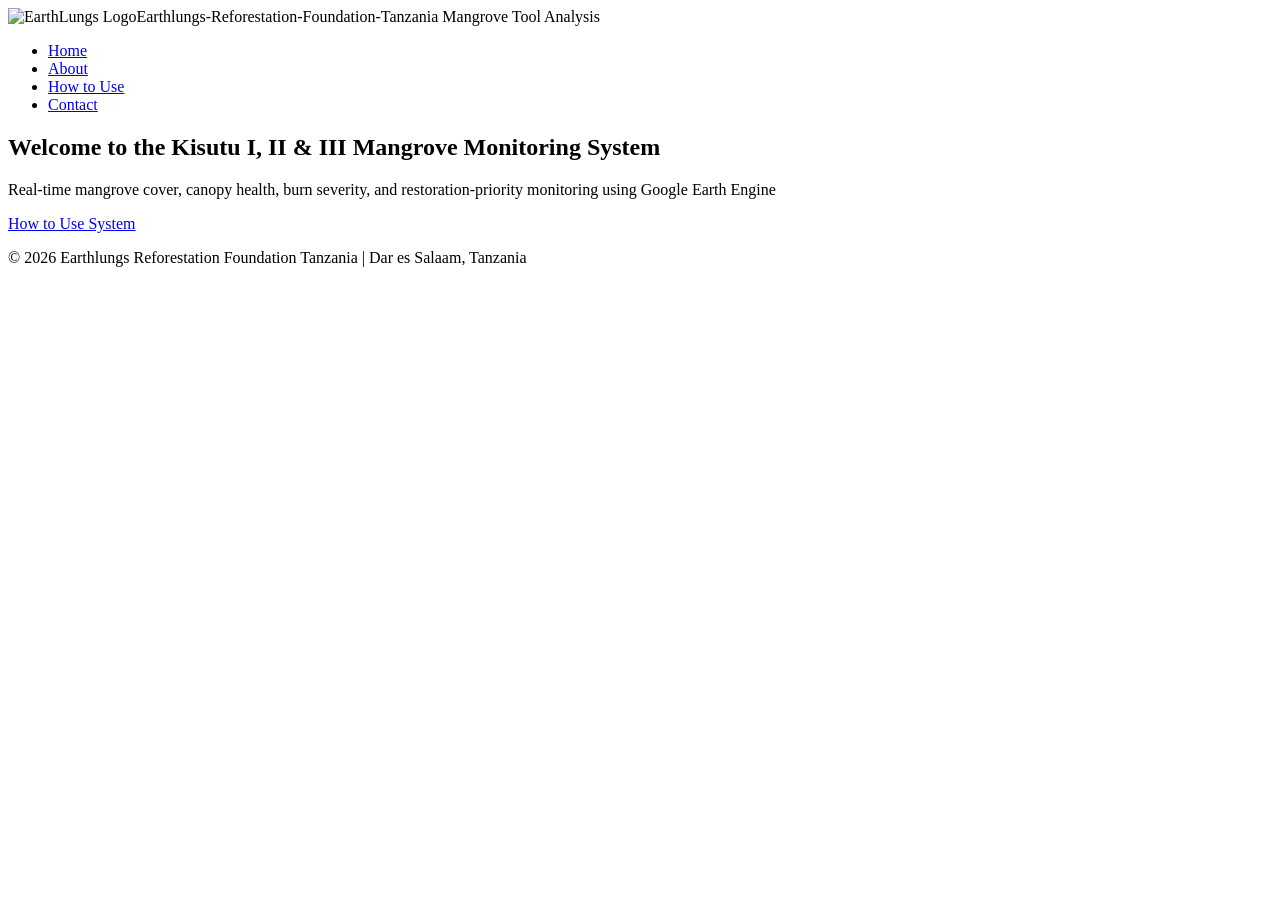
==== index.html @ bb71e918 "Add files via upload" ====
<!DOCTYPE html>
<html lang="en">
<head>
  <meta charset="UTF-8">
  <meta name="viewport" content="width=device-width, initial-scale=1.0">
  <title>Home - Kisutu I, II &amp; III Mangrove Monitor</title>
  <link rel="stylesheet" href="style.css">
  <link rel="manifest" href="manifest.json">
  <meta name="theme-color" content="#1e3a8a">
  <link rel="apple-touch-icon" href="icons/apple-touch-icon.png">
  <meta name="apple-mobile-web-app-capable" content="yes">
  <meta name="apple-mobile-web-app-status-bar-style" content="black-translucent">
  <meta name="apple-mobile-web-app-title" content="Mangrove Monitor">
</head>
<body>

  <nav class="navbar">
    <div class="logo"><img src="logo.png" alt="EarthLungs Logo" class="logo-img">Earthlungs-Reforestation-Foundation-Tanzania Mangrove Tool Analysis</div>
    <ul>
      <li><a href="index.html" class="active">Home</a></li>
      <li><a href="about.html">About</a></li>
      <li><a href="app.html">How to Use</a></li>
      <li><a href="contact.html">Contact</a></li>
    </ul>
  </nav>

  <section class="hero">
    <div class="hero-content">
      <h1>Welcome to the <span class="highlight">Kisutu I, II &amp; III</span> Mangrove Monitoring System</h1>
      <p>Real-time mangrove cover, canopy health, burn severity, and restoration-priority monitoring using Google Earth Engine</p>
      <a href="app.html" class="btn">How to Use System</a>
    </div>
  </section>

  <footer>
    <p>&copy; 2026 Earthlungs Reforestation Foundation Tanzania | Dar es Salaam, Tanzania</p>
  </footer>
  <script>
    if ('serviceWorker' in navigator) {
      window.addEventListener('load', function () {
        navigator.serviceWorker.register('service-worker.js').catch(function (err) {
          console.log('Service worker registration failed:', err);
        });
      });
    }
  </script>
</body>
</html>
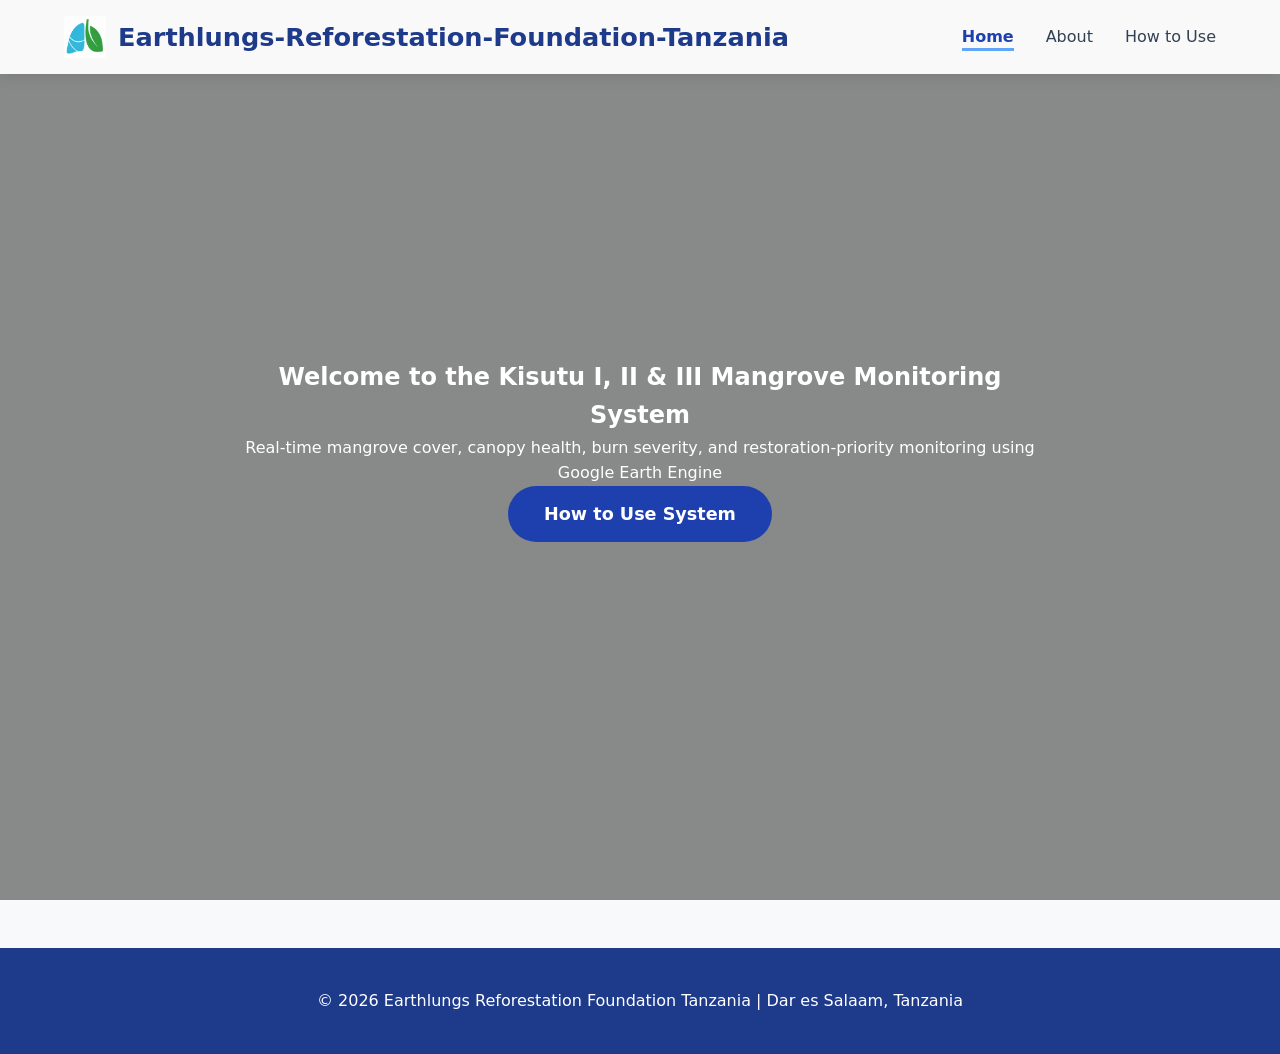
==== commit 03531b79: "Add files via upload" ====
--- a/index.html
+++ b/index.html
@@ -5,22 +5,15 @@
   <meta name="viewport" content="width=device-width, initial-scale=1.0">
   <title>Home - Kisutu I, II &amp; III Mangrove Monitor</title>
   <link rel="stylesheet" href="style.css">
-  <link rel="manifest" href="manifest.json">
-  <meta name="theme-color" content="#1e3a8a">
-  <link rel="apple-touch-icon" href="icons/apple-touch-icon.png">
-  <meta name="apple-mobile-web-app-capable" content="yes">
-  <meta name="apple-mobile-web-app-status-bar-style" content="black-translucent">
-  <meta name="apple-mobile-web-app-title" content="Mangrove Monitor">
 </head>
 <body>
 
   <nav class="navbar">
-    <div class="logo"><img src="logo.png" alt="EarthLungs Logo" class="logo-img">Earthlungs-Reforestation-Foundation-Tanzania Mangrove Tool Analysis</div>
+    <div class="logo"><img src="logo.png" alt="EarthLungs Logo" class="logo-img">Earthlungs-Reforestation-Foundation-Tanzania </div>
     <ul>
       <li><a href="index.html" class="active">Home</a></li>
       <li><a href="about.html">About</a></li>
       <li><a href="app.html">How to Use</a></li>
-      <li><a href="contact.html">Contact</a></li>
     </ul>
   </nav>
 
@@ -35,14 +28,5 @@
   <footer>
     <p>&copy; 2026 Earthlungs Reforestation Foundation Tanzania | Dar es Salaam, Tanzania</p>
   </footer>
-  <script>
-    if ('serviceWorker' in navigator) {
-      window.addEventListener('load', function () {
-        navigator.serviceWorker.register('service-worker.js').catch(function (err) {
-          console.log('Service worker registration failed:', err);
-        });
-      });
-    }
-  </script>
 </body>
 </html>
--- a/style.css
+++ b/style.css
@@ -0,0 +1,310 @@
+* {
+    margin: 0;
+    padding: 0;
+    box-sizing: border-box;
+}
+
+body {
+    font-family: 'Segoe UI', system-ui, -apple-system, sans-serif;
+    line-height: 1.6;
+    color: #333;
+    background: #f8f9fa;
+}
+
+/* ==================== NAVBAR ==================== */
+.navbar {
+    position: fixed;
+    top: 0;
+    width: 100%;
+    background: rgba(255, 255, 255, 0.95);
+    backdrop-filter: blur(10px);
+    box-shadow: 0 2px 15px rgba(0, 0, 0, 0.1);
+    padding: 1rem 5%;
+    display: flex;
+    justify-content: space-between;
+    align-items: center;
+    z-index: 1000;
+}
+
+.logo {
+    font-size: 1.6rem;
+    font-weight: 700;
+    color: #1e3a8a;
+    display: flex;
+    align-items: center;
+    gap: 12px;
+}
+
+.logo-img {
+    width: 42px;
+    height: 42px;
+    object-fit: contain;
+    flex-shrink: 0;
+}
+
+.navbar ul {
+    list-style: none;
+    display: flex;
+    gap: 2rem;
+}
+
+.navbar a {
+    text-decoration: none;
+    color: #334155;
+    font-weight: 500;
+    transition: color 0.3s;
+}
+
+.navbar a:hover {
+    color: #1e40af;
+}
+
+.navbar a.active {
+    color: #1e40af;
+    font-weight: 600;
+    position: relative;
+}
+
+.navbar a.active::after {
+    content: '';
+    position: absolute;
+    bottom: -5px;
+    left: 0;
+    width: 100%;
+    height: 3px;
+    background: #60a5fa;
+}
+
+/* ==================== HERO SECTION ==================== */
+.hero {
+    height: 100vh;
+    background-image: 
+        linear-gradient(rgba(0, 0, 0, 0.45), rgba(0, 0, 0, 0.45)),
+        url('hero-bg.jpg');
+    background-size: cover;
+    background-position: center;
+    background-attachment: fixed;
+    display: flex;
+    align-items: center;
+    justify-content: center;
+    text-align: center;
+    color: white;
+    position: relative;
+}
+
+.hero-content {
+    position: relative;
+    z-index: 2;
+    max-width: 850px;
+    padding: 0 20px;
+}
+
+/* ==================== ABOUT & GENERAL SECTIONS ==================== */
+.about-section, .section {
+    padding: 100px 8%;
+    min-height: 70vh;
+}
+
+.container {
+    max-width: 1200px;
+    margin: 0 auto;
+}
+
+.section h2 {
+    font-size: 2.6rem;
+    text-align: center;
+    margin-bottom: 3rem;
+    color: #1e3a8a;
+    position: relative;
+}
+
+.section h2::after {
+    content: '';
+    width: 90px;
+    height: 4px;
+    background: #60a5fa;
+    position: absolute;
+    bottom: -14px;
+    left: 50%;
+    transform: translateX(-50%);
+}
+
+/* ==================== PROFILE CARDS ==================== */
+.researcher-profile,
+.supervisor-profile {
+    display: flex;
+    align-items: center;
+    gap: 40px;
+    background: white;
+    padding: 35px;
+    border-radius: 15px;
+    box-shadow: 0 6px 20px rgba(0, 0, 0, 0.08);
+    margin-bottom: 40px;
+}
+
+.profile-photo {
+    width: 230px;
+    height: 230px;
+    object-fit: cover;
+    border-radius: 50%;
+    border: 6px solid #1e40af;
+    flex-shrink: 0;
+}
+
+.profile-info h2 {
+    margin-top: 0;
+    color: #1e3a8a;
+    font-size: 2rem;
+}
+
+.profile-info p {
+    margin-bottom: 8px;
+    font-size: 1.05rem;
+}
+
+/* ==================== STEP CARDS (How to Use) ==================== */
+.how-to-use {
+    display: grid;
+    grid-template-columns: repeat(auto-fit, minmax(320px, 1fr));
+    gap: 25px;
+    margin-top: 30px;
+}
+
+.step-card {
+    background: white;
+    padding: 28px 24px;
+    border-radius: 16px;
+    box-shadow: 0 6px 20px rgba(0, 0, 0, 0.08);
+    border-left: 6px solid #1e40af;
+    transition: all 0.3s ease;
+    position: relative;
+}
+
+.step-card:hover {
+    transform: translateY(-8px);
+    box-shadow: 0 15px 30px rgba(30, 64, 175, 0.15);
+    border-left-color: #60a5fa;
+}
+
+.step-card h3 {
+    color: #1e40af;
+    font-size: 1.35rem;
+    margin-bottom: 12px;
+    padding-left: 8px;
+}
+
+.step-card p {
+    color: #334155;
+    line-height: 1.7;
+    font-size: 1.02rem;
+}
+
+/* Step Number */
+.step-card::before {
+    content: attr(data-step);
+    position: absolute;
+    top: -12px;
+    left: -12px;
+    background: #1e40af;
+    color: white;
+    width: 32px;
+    height: 32px;
+    border-radius: 50%;
+    display: flex;
+    align-items: center;
+    justify-content: center;
+    font-weight: bold;
+    font-size: 1.1rem;
+    box-shadow: 0 4px 10px rgba(30, 64, 175, 0.3);
+}
+
+/* ==================== BUTTONS ==================== */
+.btn {
+    background: #1e40af;
+    color: white;
+    padding: 14px 36px;
+    font-size: 1.1rem;
+    border: none;
+    border-radius: 50px;
+    cursor: pointer;
+    transition: all 0.3s;
+    font-weight: 600;
+    text-decoration: none;
+    display: inline-block;
+}
+
+.btn:hover {
+    background: #3b82f6;
+    transform: translateY(-4px);
+    box-shadow: 0 10px 25px rgba(30, 64, 175, 0.4);
+}
+
+/* ==================== FORM STYLES (for Contact page) ==================== */
+form {
+    max-width: 700px;
+    margin: 0 auto;
+    display: flex;
+    flex-direction: column;
+    gap: 1.2rem;
+}
+
+input, textarea {
+    padding: 15px;
+    border: 1px solid #cbd5e1;
+    border-radius: 10px;
+    font-size: 1.05rem;
+    transition: all 0.3s;
+}
+
+input:focus, textarea:focus {
+    outline: none;
+    border-color: #3b82f6;
+    box-shadow: 0 0 0 4px rgba(59, 130, 246, 0.15);
+}
+
+/* Footer */
+footer {
+    background: #1e3a8a;
+    color: white;
+    text-align: center;
+    padding: 2.5rem 1rem;
+    margin-top: 3rem;
+}
+
+/* ==================== RESPONSIVE ==================== */
+@media (max-width: 768px) {
+    .navbar ul {
+        gap: 1rem;
+        font-size: 0.95rem;
+    }
+
+    .logo {
+        font-size: 1.1rem;
+        gap: 8px;
+    }
+
+    .logo-img {
+        width: 30px;
+        height: 30px;
+    }
+    
+    .section, .about-section {
+        padding: 80px 5%;
+    }
+    
+    .hero h1 {
+        font-size: 2.8rem;
+    }
+    
+    .researcher-profile,
+    .supervisor-profile {
+        flex-direction: column;
+        text-align: center;
+        gap: 20px;
+    }
+    
+    .profile-photo {
+        width: 180px;
+        height: 180px;
+    }
+}
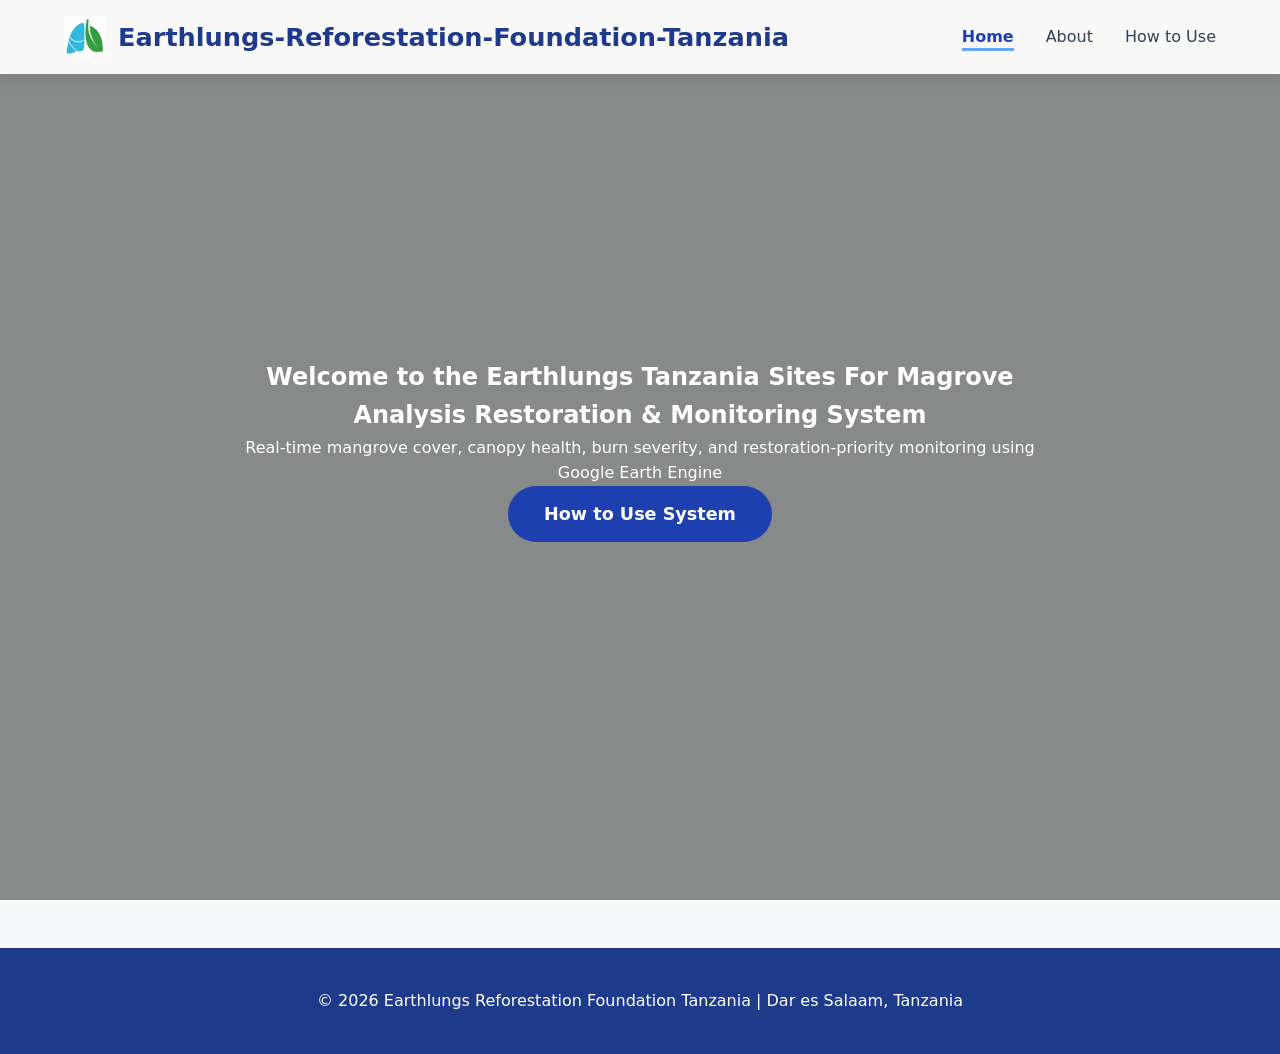
==== commit aa81ff7a: "Update hero section heading for clarity" ====
--- a/index.html
+++ b/index.html
@@ -3,7 +3,7 @@
 <head>
   <meta charset="UTF-8">
   <meta name="viewport" content="width=device-width, initial-scale=1.0">
-  <title>Home - Kisutu I, II &amp; III Mangrove Monitor</title>
+  <title>Home -Earthlungs Tanzania Sites For Magrove Analysis and Restoration</title>
   <link rel="stylesheet" href="style.css">
 </head>
 <body>
@@ -19,7 +19,7 @@
 
   <section class="hero">
     <div class="hero-content">
-      <h1>Welcome to the <span class="highlight">Kisutu I, II &amp; III</span> Mangrove Monitoring System</h1>
+      <h1>Welcome to the <span class="highlight">Earthlungs Tanzania Sites For Magrove Analysis Restoration</span> &amp; Monitoring System</h1>
       <p>Real-time mangrove cover, canopy health, burn severity, and restoration-priority monitoring using Google Earth Engine</p>
       <a href="app.html" class="btn">How to Use System</a>
     </div>
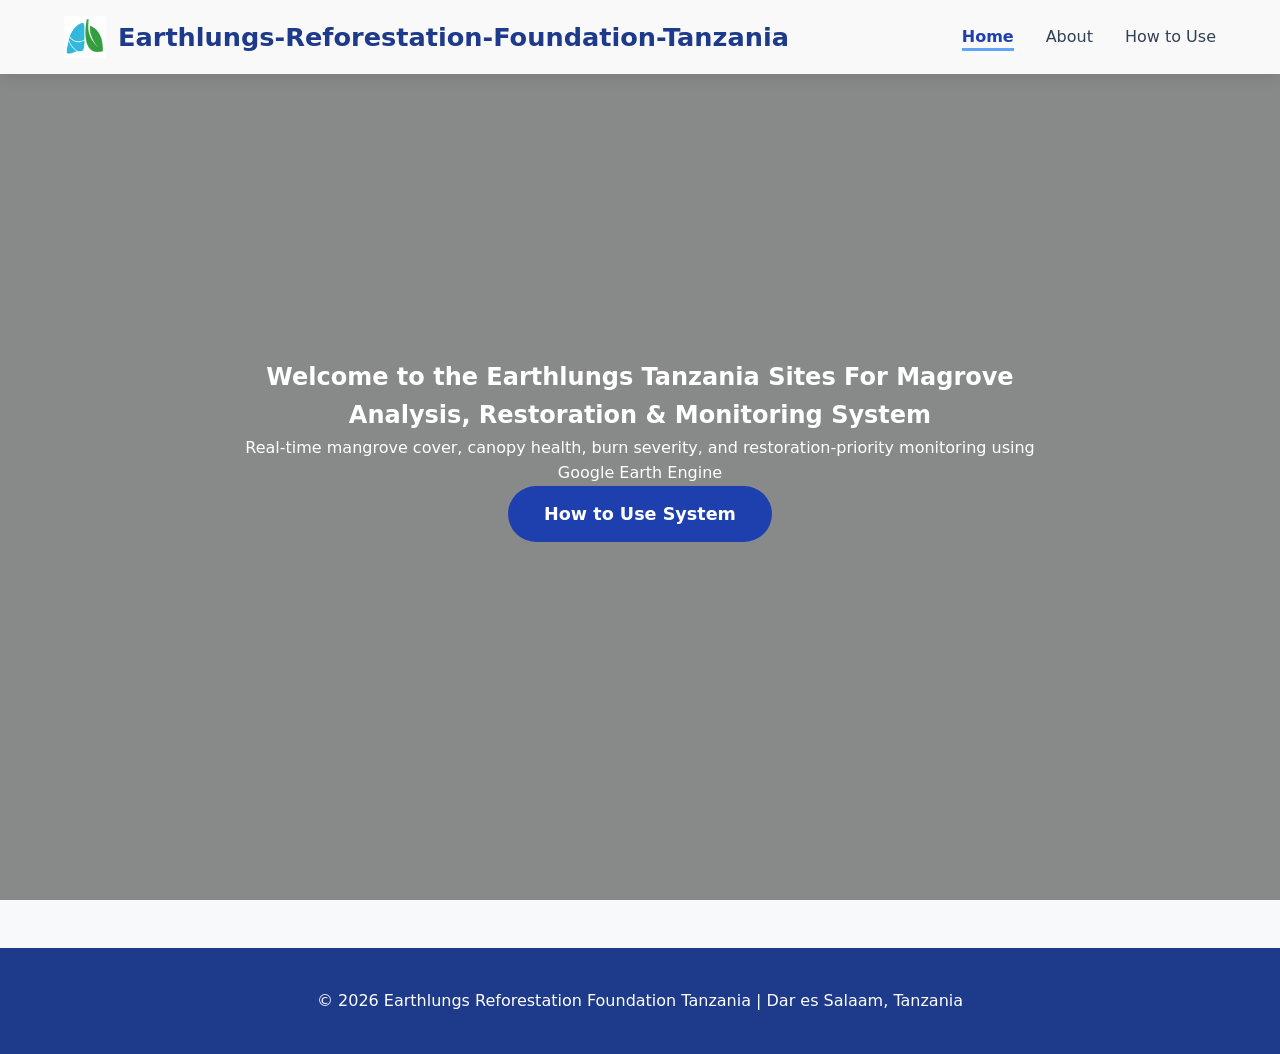
==== commit 33280c31: "Fix typo in hero section heading" ====
--- a/index.html
+++ b/index.html
@@ -19,7 +19,7 @@
 
   <section class="hero">
     <div class="hero-content">
-      <h1>Welcome to the <span class="highlight">Earthlungs Tanzania Sites For Magrove Analysis Restoration</span> &amp; Monitoring System</h1>
+      <h1>Welcome to the <span class="highlight">Earthlungs Tanzania Sites For Magrove Analysis, Restoration</span> &amp; Monitoring System</h1>
       <p>Real-time mangrove cover, canopy health, burn severity, and restoration-priority monitoring using Google Earth Engine</p>
       <a href="app.html" class="btn">How to Use System</a>
     </div>
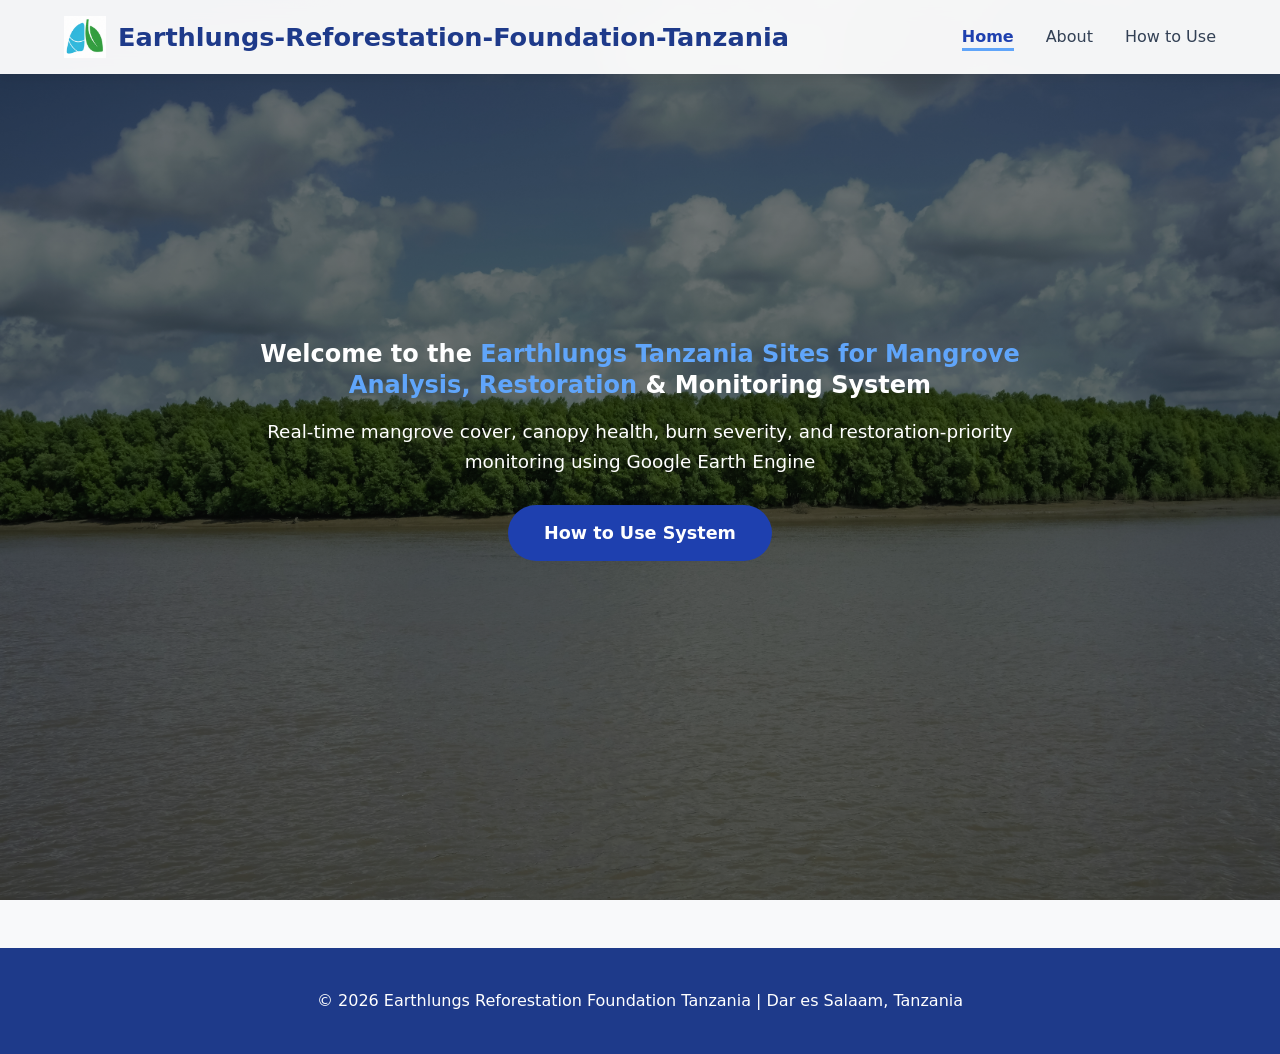
==== commit 98cd5069: "Fix typos and add PWA support in index.html" ====
--- a/index.html
+++ b/index.html
@@ -3,13 +3,21 @@
 <head>
   <meta charset="UTF-8">
   <meta name="viewport" content="width=device-width, initial-scale=1.0">
-  <title>Home -Earthlungs Tanzania Sites For Magrove Analysis and Restoration</title>
+  <title>Home - Earthlungs Tanzania Sites for Mangrove Analysis and Restoration</title>
   <link rel="stylesheet" href="style.css">
+
+  <!-- PWA -->
+  <link rel="manifest" href="manifest.json">
+  <meta name="theme-color" content="#1e3a8a">
+  <meta name="mobile-web-app-capable" content="yes">
+  <meta name="apple-mobile-web-app-capable" content="yes">
+  <meta name="apple-mobile-web-app-title" content="Mangrove Monitor">
+  <link rel="apple-touch-icon" href="icons/apple-touch-icon.png">
 </head>
 <body>
 
   <nav class="navbar">
-    <div class="logo"><img src="logo.png" alt="EarthLungs Logo" class="logo-img">Earthlungs-Reforestation-Foundation-Tanzania </div>
+    <div class="logo"><img src="logo.png" alt="EarthLungs Logo" class="logo-img">Earthlungs-Reforestation-Foundation-Tanzania</div>
     <ul>
       <li><a href="index.html" class="active">Home</a></li>
       <li><a href="about.html">About</a></li>
@@ -19,7 +27,7 @@
 
   <section class="hero">
     <div class="hero-content">
-      <h1>Welcome to the <span class="highlight">Earthlungs Tanzania Sites For Magrove Analysis, Restoration</span> &amp; Monitoring System</h1>
+      <h1>Welcome to the <span class="highlight">Earthlungs Tanzania Sites for Mangrove Analysis, Restoration</span> &amp; Monitoring System</h1>
       <p>Real-time mangrove cover, canopy health, burn severity, and restoration-priority monitoring using Google Earth Engine</p>
       <a href="app.html" class="btn">How to Use System</a>
     </div>
@@ -28,5 +36,13 @@
   <footer>
     <p>&copy; 2026 Earthlungs Reforestation Foundation Tanzania | Dar es Salaam, Tanzania</p>
   </footer>
+
+  <script>
+    if ('serviceWorker' in navigator) {
+      window.addEventListener('load', function () {
+        navigator.serviceWorker.register('sw.js').catch(console.error);
+      });
+    }
+  </script>
 </body>
 </html>
--- a/style.css
+++ b/style.css
@@ -78,9 +78,10 @@
 /* ==================== HERO SECTION ==================== */
 .hero {
     height: 100vh;
-    background-image: 
+    background-color: #1e3a8a; /* fallback while the image loads */
+    background-image:
         linear-gradient(rgba(0, 0, 0, 0.45), rgba(0, 0, 0, 0.45)),
-        url('hero-bg.jpg');
+        url('hero-bg.jpeg');
     background-size: cover;
     background-position: center;
     background-attachment: fixed;
@@ -97,6 +98,20 @@
     z-index: 2;
     max-width: 850px;
     padding: 0 20px;
+}
+
+.hero-content h1 {
+    margin-bottom: 1rem;
+    line-height: 1.3;
+}
+
+.hero-content p {
+    margin-bottom: 1.8rem;
+    font-size: 1.15rem;
+}
+
+.highlight {
+    color: #60a5fa;
 }
 
 /* ==================== ABOUT & GENERAL SECTIONS ==================== */
@@ -110,7 +125,8 @@
     margin: 0 auto;
 }
 
-.section h2 {
+.section h2,
+.about-section h2 {
     font-size: 2.6rem;
     text-align: center;
     margin-bottom: 3rem;
@@ -118,7 +134,8 @@
     position: relative;
 }
 
-.section h2::after {
+.section h2::after,
+.about-section h2::after {
     content: '';
     width: 90px;
     height: 4px;
@@ -127,6 +144,45 @@
     bottom: -14px;
     left: 50%;
     transform: translateX(-50%);
+}
+
+/* ==================== ABOUT PAGE CONTENT ==================== */
+.project-description {
+    max-width: 900px;
+    margin: 0 auto;
+    background: white;
+    padding: 40px;
+    border-radius: 15px;
+    box-shadow: 0 6px 20px rgba(0, 0, 0, 0.08);
+}
+
+.project-description h3 {
+    color: #1e40af;
+    font-size: 1.5rem;
+    margin: 2rem 0 0.8rem;
+    padding-left: 12px;
+    border-left: 5px solid #60a5fa;
+}
+
+.project-description p {
+    margin-bottom: 1rem;
+    font-size: 1.05rem;
+    color: #334155;
+}
+
+.project-description ul {
+    margin: 0.5rem 0 1rem 1.5rem;
+}
+
+.project-description li {
+    margin-bottom: 0.5rem;
+}
+
+.project-description code {
+    background: #e2e8f0;
+    padding: 2px 6px;
+    border-radius: 4px;
+    font-size: 0.95rem;
 }
 
 /* ==================== PROFILE CARDS ==================== */
@@ -262,7 +318,7 @@
     box-shadow: 0 0 0 4px rgba(59, 130, 246, 0.15);
 }
 
-/* Footer */
+/* ==================== FOOTER ==================== */
 footer {
     background: #1e3a8a;
     color: white;
@@ -273,13 +329,17 @@
 
 /* ==================== RESPONSIVE ==================== */
 @media (max-width: 768px) {
+    .navbar {
+        padding: 0.7rem 4%;
+    }
+
     .navbar ul {
         gap: 1rem;
         font-size: 0.95rem;
     }
 
     .logo {
-        font-size: 1.1rem;
+        font-size: 0.95rem;
         gap: 8px;
     }
 
@@ -287,24 +347,38 @@
         width: 30px;
         height: 30px;
     }
-    
+
+    /* fixed backgrounds are unreliable on phones */
+    .hero {
+        background-attachment: scroll;
+    }
+
     .section, .about-section {
         padding: 80px 5%;
     }
-    
+
+    .section h2,
+    .about-section h2 {
+        font-size: 2rem;
+    }
+
+    .project-description {
+        padding: 25px;
+    }
+
     .hero h1 {
-        font-size: 2.8rem;
-    }
-    
+        font-size: 2rem;
+    }
+
     .researcher-profile,
     .supervisor-profile {
         flex-direction: column;
         text-align: center;
         gap: 20px;
     }
-    
+
     .profile-photo {
         width: 180px;
         height: 180px;
     }
-}+}
